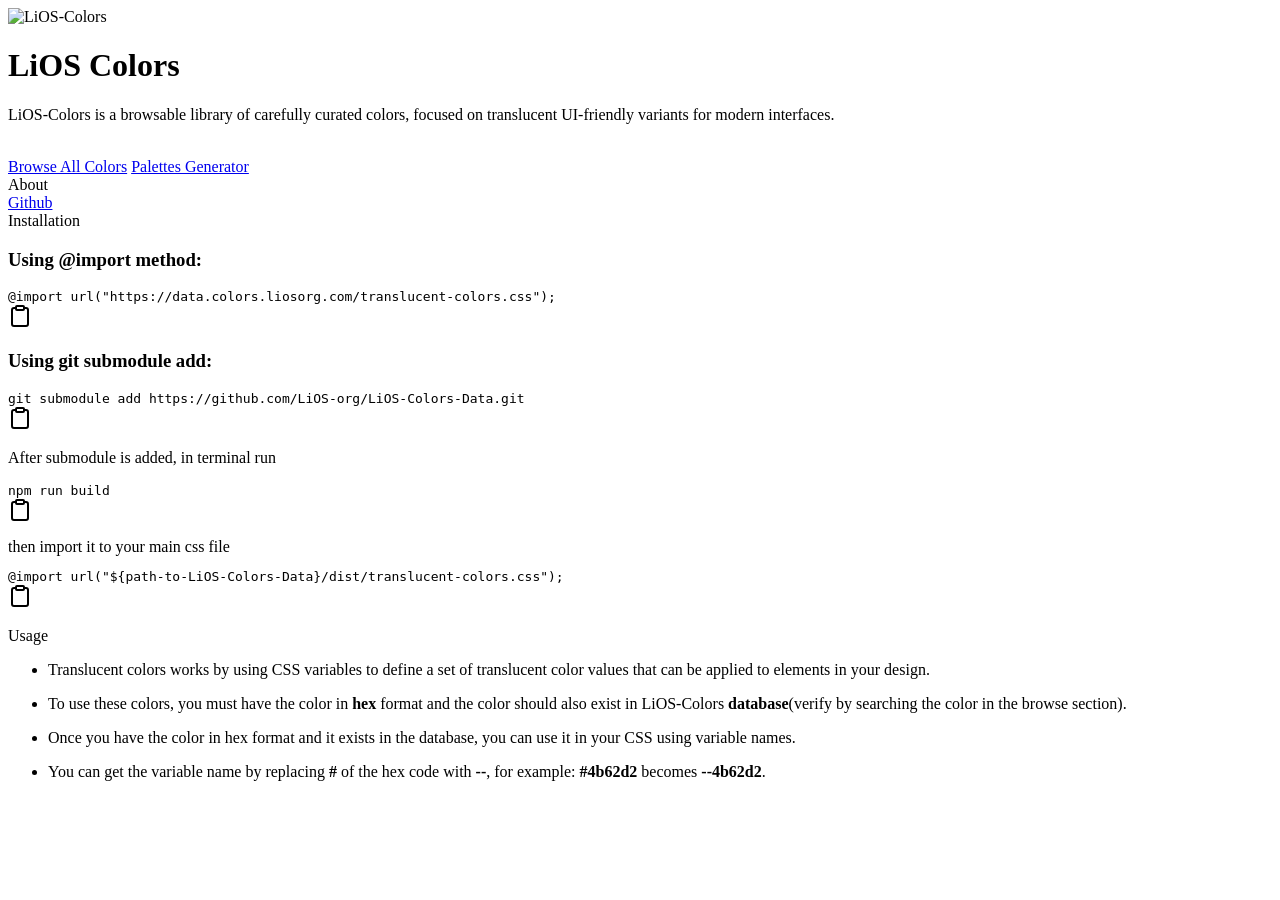
==== public/index.html @ 27d3e7bd "faeture(palettes generator): See release notes" ====
<!DOCTYPE html>
<html lang="en">
<head>
    <meta charset="UTF-8">
    <meta name="viewport" content="width=device-width, initial-scale=1.0">
    <title>LiOS Colors: Browse beautiful colors</title>
    <link rel="shortcut icon" href="assets/favicon/favicon-squircle.svg" type="image/x-icon">
    <link rel="stylesheet" href="assets/css/lios-colors.css">
    <link rel="stylesheet" href="assets/css/home/home.css">
</head>
<body>
    <div class="hero-logo lios-frosted-glass">
        <img src="assets/favicon/favicon-squircle.svg" alt="LiOS-Colors">
    </div>
    <div class="hero-desc lios-card lios-frosted-glass">
        <h1>LiOS Colors</h1>
        <p>LiOS-Colors is a browsable library of carefully curated colors, focused on translucent UI-friendly variants for modern interfaces.
    </div>
    <br>
    <div class="lios-button-group hero-buttons">
        <a href="/browse/" class="lios-action-button">Browse All Colors</a>
        <a href="/generate-palette" class="lios-action-button">Palettes Generator</a>
        <div class="lios-action-button home-about-button">About</div>
        <a href="https://github.com/LiOS-org/LiOS-Colors" class="lios-action-button home-about-button">Github</a>
    </div>
    <div class="lios-card lios-frosted-glass installation-usage-card" id="Installation">
        <div class="lios-card-title">Installation</div>
        <h3>Using @import method:</h3>
        <div class="code-block">
            <pre class="lios-frosted-glass copyable-code"><code>@import url("https://data.colors.liosorg.com/translucent-colors.css");</code><div class="copy-button" aria-label="Copy to clipboard"><svg xmlns="http://www.w3.org/2000/svg" width="24" height="24" viewBox="0 0 24 24" fill="none" stroke="currentColor" stroke-width="2" stroke-linecap="round" stroke-linejoin="round" class="lucide lucide-clipboard-icon lucide-clipboard"><rect width="8" height="4" x="8" y="2" rx="1" ry="1"/><path d="M16 4h2a2 2 0 0 1 2 2v14a2 2 0 0 1-2 2H6a2 2 0 0 1-2-2V6a2 2 0 0 1 2-2h2"/></svg></div></pre>
        </div>
        <h3>Using git submodule add:</h3>
        <div class="code-block">
            <pre class="lios-frosted-glass copyable-code"><code>git submodule add https://github.com/LiOS-org/LiOS-Colors-Data.git</code><div class="copy-button" aria-label="Copy to clipboard"><svg xmlns="http://www.w3.org/2000/svg" width="24" height="24" viewBox="0 0 24 24" fill="none" stroke="currentColor" stroke-width="2" stroke-linecap="round" stroke-linejoin="round" class="lucide lucide-clipboard-icon lucide-clipboard"><rect width="8" height="4" x="8" y="2" rx="1" ry="1"/><path d="M16 4h2a2 2 0 0 1 2 2v14a2 2 0 0 1-2 2H6a2 2 0 0 1-2-2V6a2 2 0 0 1 2-2h2"/></svg></div></pre>
        </div>
        <p>After submodule is added, in terminal run 
        <div class="code-block">
            <pre class="lios-frosted-glass copyable-code"><code>npm run build</code><div class="copy-button" aria-label="Copy to clipboard"><svg xmlns="http://www.w3.org/2000/svg" width="24" height="24" viewBox="0 0 24 24" fill="none" stroke="currentColor" stroke-width="2" stroke-linecap="round" stroke-linejoin="round" class="lucide lucide-clipboard-icon lucide-clipboard"><rect width="8" height="4" x="8" y="2" rx="1" ry="1"/><path d="M16 4h2a2 2 0 0 1 2 2v14a2 2 0 0 1-2 2H6a2 2 0 0 1-2-2V6a2 2 0 0 1 2-2h2"/></svg></div></pre>
        </div>
        then import it to your main css file
        <div class="code-block">
            <pre class="lios-frosted-glass copyable-code"><code>@import url("${path-to-LiOS-Colors-Data}/dist/translucent-colors.css");</code><div class="copy-button" aria-label="Copy to clipboard"><svg xmlns="http://www.w3.org/2000/svg" width="24" height="24" viewBox="0 0 24 24" fill="none" stroke="currentColor" stroke-width="2" stroke-linecap="round" stroke-linejoin="round" class="lucide lucide-clipboard-icon lucide-clipboard"><rect width="8" height="4" x="8" y="2" rx="1" ry="1"/><path d="M16 4h2a2 2 0 0 1 2 2v14a2 2 0 0 1-2 2H6a2 2 0 0 1-2-2V6a2 2 0 0 1 2-2h2"/></svg></div></pre>
        </div>
        </p>
    </div>
    <div class="lios-card lios-frosted-glass installation-usage-card" id="Usage">
        <div class="lios-card-title">Usage</div>
        <ul>
            <li>
                <p>Translucent colors works by using CSS variables to define a set of translucent color values that can be applied to elements in your design.</p>
            </li>
            <li>
                <p>To use these colors, you must have the color in <b>hex</b> format and the color should also exist in LiOS-Colors <b>database</b>(verify by searching the color in the browse section).</p>
            </li>
            <li>
                <p>Once you have the color in hex format and it exists in the database, you can use it in your CSS using variable names.</p>
            </li>
            <li>
                <p>You can get the variable name by replacing <b>#</b> of the hex code with <b>--</b>, for example: <b>#4b62d2</b> becomes <b>--4b62d2</b>.</p>
            </li>
        </ul>
    </div>
    <script type="module" src="assets/js/home.js"></script>
</body>
<div class="lios-loader-3 hero-loader lios-frosted-glass">
    <div></div>
    <div></div>
</div>
</html>
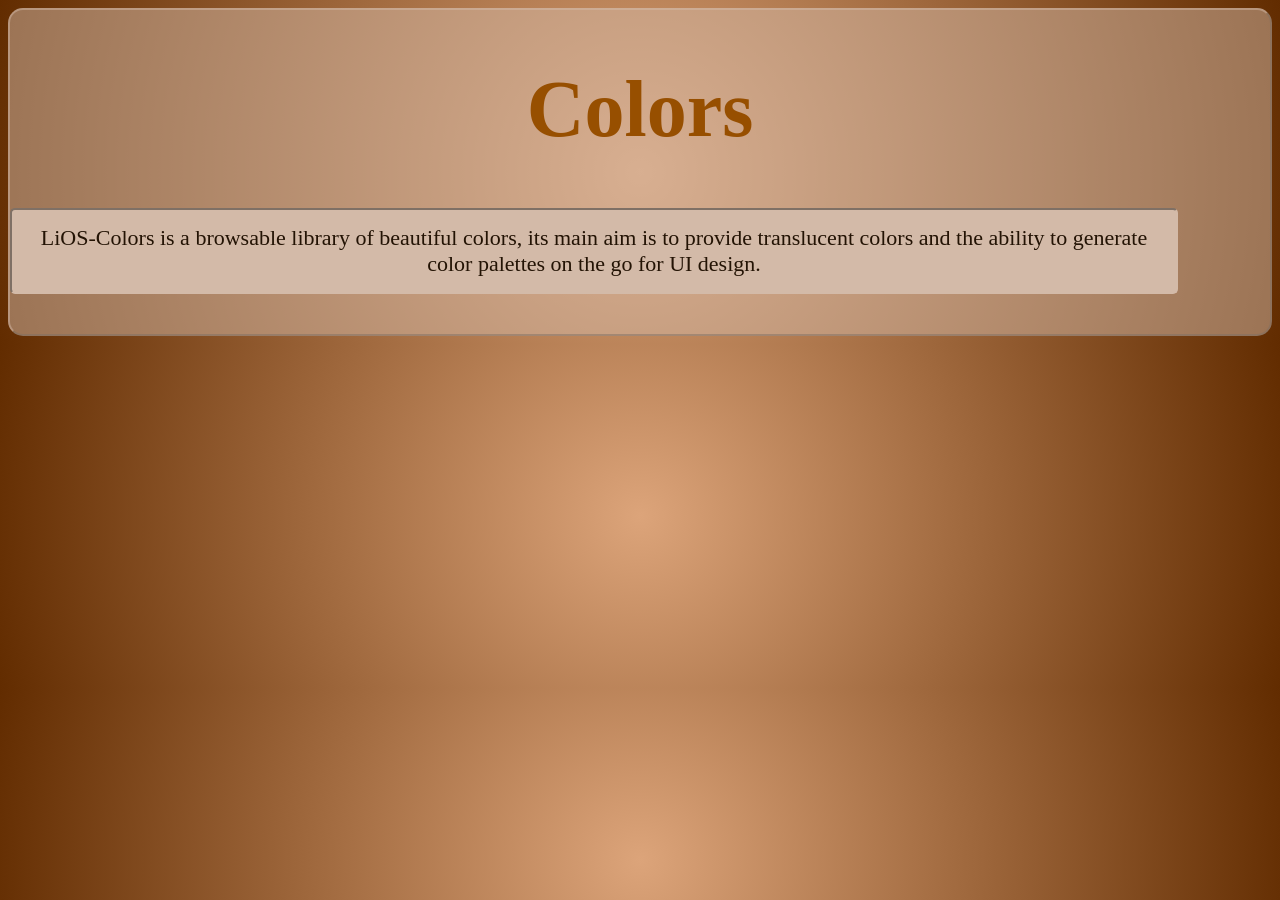
==== commit d98fcd30: "4.0.0 (North Wind)" ====
--- a/public/index.html
+++ b/public/index.html
@@ -9,57 +9,12 @@
     <link rel="stylesheet" href="assets/css/home/home.css">
 </head>
 <body>
-    <div class="hero-logo lios-frosted-glass">
-        <img src="assets/favicon/favicon-squircle.svg" alt="LiOS-Colors">
-    </div>
-    <div class="hero-desc lios-card lios-frosted-glass">
-        <h1>LiOS Colors</h1>
-        <p>LiOS-Colors is a browsable library of carefully curated colors, focused on translucent UI-friendly variants for modern interfaces.
-    </div>
-    <br>
-    <div class="lios-button-group hero-buttons">
-        <a href="/browse/" class="lios-action-button">Browse All Colors</a>
-        <a href="/generate-palette" class="lios-action-button">Palettes Generator</a>
-        <div class="lios-action-button home-about-button">About</div>
-        <a href="https://github.com/LiOS-org/LiOS-Colors" class="lios-action-button home-about-button">Github</a>
-    </div>
-    <div class="lios-card lios-frosted-glass installation-usage-card" id="Installation">
-        <div class="lios-card-title">Installation</div>
-        <h3>Using @import method:</h3>
-        <div class="code-block">
-            <pre class="lios-frosted-glass copyable-code"><code>@import url("https://data.colors.liosorg.com/translucent-colors.css");</code><div class="copy-button" aria-label="Copy to clipboard"><svg xmlns="http://www.w3.org/2000/svg" width="24" height="24" viewBox="0 0 24 24" fill="none" stroke="currentColor" stroke-width="2" stroke-linecap="round" stroke-linejoin="round" class="lucide lucide-clipboard-icon lucide-clipboard"><rect width="8" height="4" x="8" y="2" rx="1" ry="1"/><path d="M16 4h2a2 2 0 0 1 2 2v14a2 2 0 0 1-2 2H6a2 2 0 0 1-2-2V6a2 2 0 0 1 2-2h2"/></svg></div></pre>
-        </div>
-        <h3>Using git submodule add:</h3>
-        <div class="code-block">
-            <pre class="lios-frosted-glass copyable-code"><code>git submodule add https://github.com/LiOS-org/LiOS-Colors-Data.git</code><div class="copy-button" aria-label="Copy to clipboard"><svg xmlns="http://www.w3.org/2000/svg" width="24" height="24" viewBox="0 0 24 24" fill="none" stroke="currentColor" stroke-width="2" stroke-linecap="round" stroke-linejoin="round" class="lucide lucide-clipboard-icon lucide-clipboard"><rect width="8" height="4" x="8" y="2" rx="1" ry="1"/><path d="M16 4h2a2 2 0 0 1 2 2v14a2 2 0 0 1-2 2H6a2 2 0 0 1-2-2V6a2 2 0 0 1 2-2h2"/></svg></div></pre>
-        </div>
-        <p>After submodule is added, in terminal run 
-        <div class="code-block">
-            <pre class="lios-frosted-glass copyable-code"><code>npm run build</code><div class="copy-button" aria-label="Copy to clipboard"><svg xmlns="http://www.w3.org/2000/svg" width="24" height="24" viewBox="0 0 24 24" fill="none" stroke="currentColor" stroke-width="2" stroke-linecap="round" stroke-linejoin="round" class="lucide lucide-clipboard-icon lucide-clipboard"><rect width="8" height="4" x="8" y="2" rx="1" ry="1"/><path d="M16 4h2a2 2 0 0 1 2 2v14a2 2 0 0 1-2 2H6a2 2 0 0 1-2-2V6a2 2 0 0 1 2-2h2"/></svg></div></pre>
-        </div>
-        then import it to your main css file
-        <div class="code-block">
-            <pre class="lios-frosted-glass copyable-code"><code>@import url("${path-to-LiOS-Colors-Data}/dist/translucent-colors.css");</code><div class="copy-button" aria-label="Copy to clipboard"><svg xmlns="http://www.w3.org/2000/svg" width="24" height="24" viewBox="0 0 24 24" fill="none" stroke="currentColor" stroke-width="2" stroke-linecap="round" stroke-linejoin="round" class="lucide lucide-clipboard-icon lucide-clipboard"><rect width="8" height="4" x="8" y="2" rx="1" ry="1"/><path d="M16 4h2a2 2 0 0 1 2 2v14a2 2 0 0 1-2 2H6a2 2 0 0 1-2-2V6a2 2 0 0 1 2-2h2"/></svg></div></pre>
-        </div>
-        </p>
-    </div>
-    <div class="lios-card lios-frosted-glass installation-usage-card" id="Usage">
-        <div class="lios-card-title">Usage</div>
-        <ul>
-            <li>
-                <p>Translucent colors works by using CSS variables to define a set of translucent color values that can be applied to elements in your design.</p>
-            </li>
-            <li>
-                <p>To use these colors, you must have the color in <b>hex</b> format and the color should also exist in LiOS-Colors <b>database</b>(verify by searching the color in the browse section).</p>
-            </li>
-            <li>
-                <p>Once you have the color in hex format and it exists in the database, you can use it in your CSS using variable names.</p>
-            </li>
-            <li>
-                <p>You can get the variable name by replacing <b>#</b> of the hex code with <b>--</b>, for example: <b>#4b62d2</b> becomes <b>--4b62d2</b>.</p>
-            </li>
-        </ul>
-    </div>
+    <main class="lios-frosted-glass main-container">
+        <h1 class="lios-text-shadow title-text">Colors</h1>
+        <p class="home-desc">LiOS-Colors is a browsable library of beautiful colors, its main aim is to provide translucent colors and the ability to generate color palettes on the go for UI design.</p>
+        <br>
+        <div class="home"></div>
+    </main>
     <script type="module" src="assets/js/home.js"></script>
 </body>
 <div class="lios-loader-3 hero-loader lios-frosted-glass">
--- a/public/assets/css/lios-colors.css
+++ b/public/assets/css/lios-colors.css
@@ -0,0 +1,7 @@
+@import url(lios-open-modules.css);
+@import url(lios-open-configuration.css);
+@import url(color-palette.css);
+@import url(main.css);
+@import url(palettes.css);
+@import url(navigation.css);
+@import url(window.css);
--- a/public/assets/css/home/home.css
+++ b/public/assets/css/home/home.css
@@ -0,0 +1,12 @@
+.home-desc{
+    --background: var(--white);
+    background: var(--background);
+    border: 2px inset var(--background);
+    text-align: center;
+    width: 90%;
+    justify-self: center;
+    padding: 15px;
+    font-size: 22px;
+    border-radius: 5px;
+    color: var(--black);
+}
